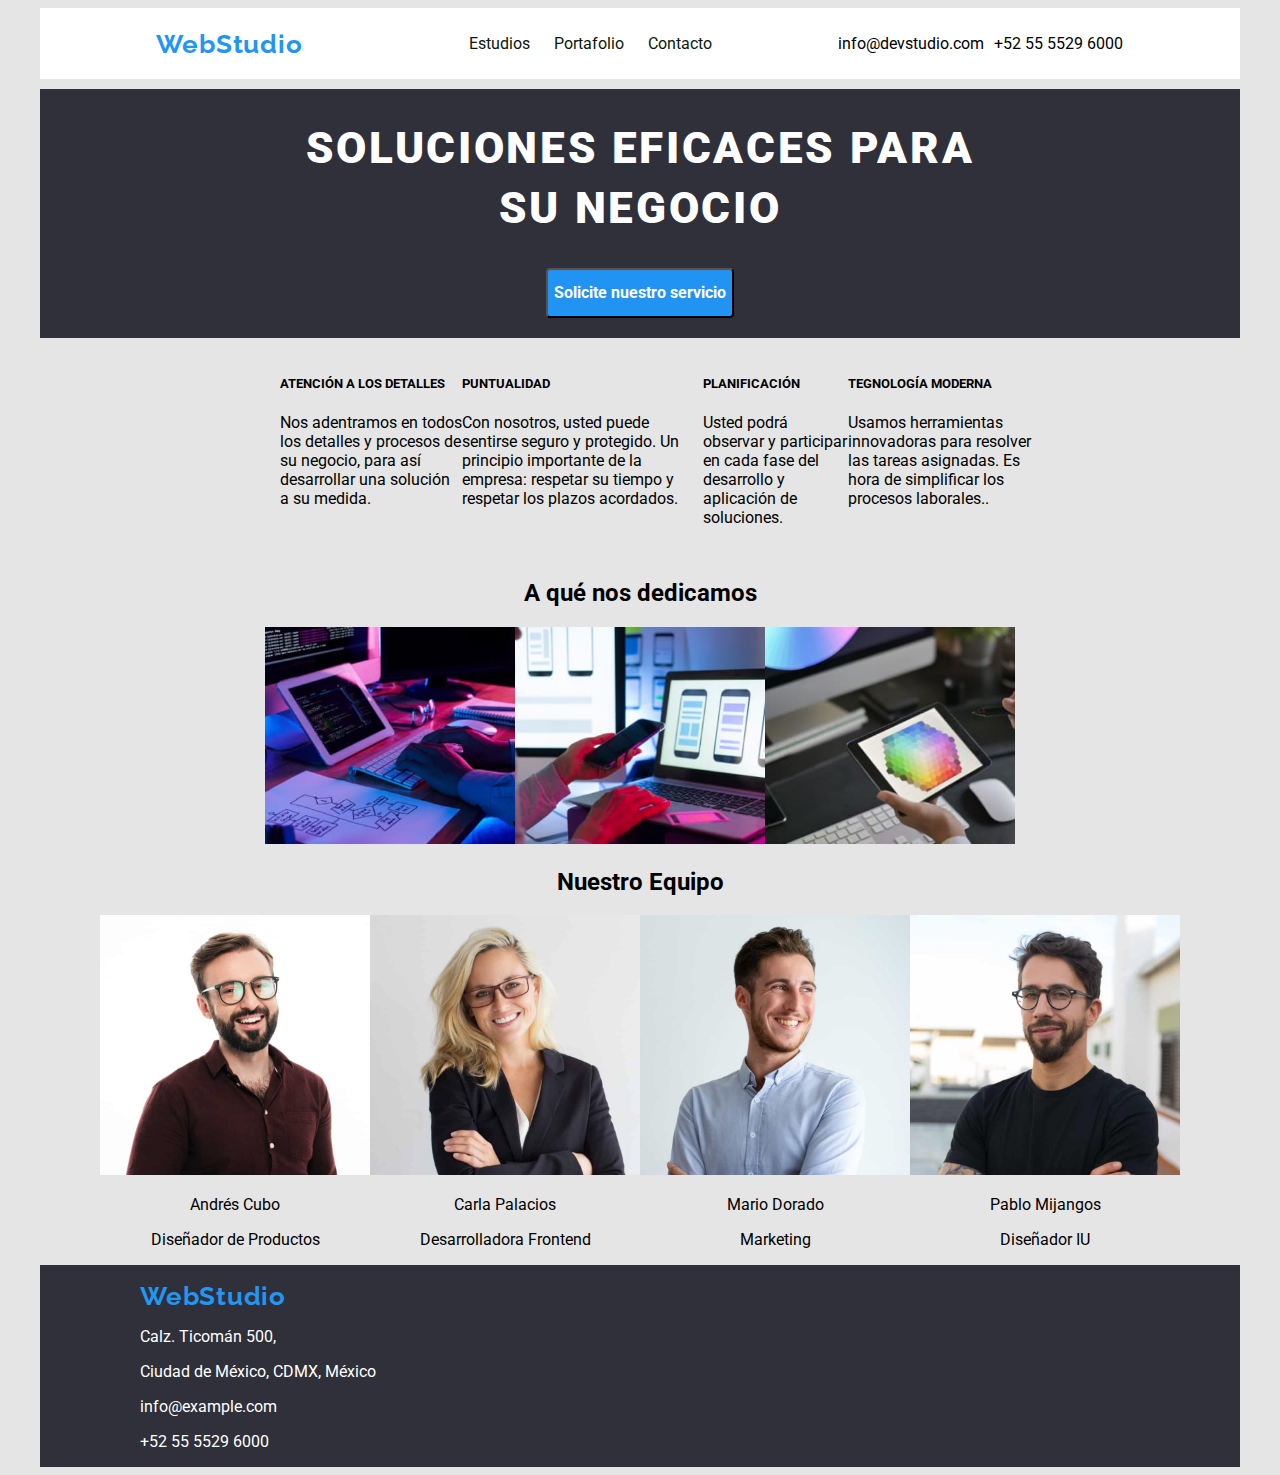
==== index.html @ 7c76f072 "Tarea3Version1" ====
<!DOCTYPE html>
<html lang="es">
  <head>
    <meta charset="UTF-8" />
    <meta http-equiv="X-UA-Compatible" content="IE=edge" />
    <meta name="viewport" content="width=device-width, initial-scale=1.0" />
    <link rel="stylesheet" href="css/styles.css" />
    <link rel="preconnect" href="https://fonts.googleapis.com" />
    <link rel="preconnect" href="https://fonts.gstatic.com" crossorigin />
    <link
      href="https://fonts.googleapis.com/css2?family=Raleway:wght@700&family=Roboto:wght@400;500;700;900&display=swap"
      rel="stylesheet"
    />
    <title>WebStudio</title>
  </head>
  <body>
    <section class="container">
      <header class="top-line section">
        <section class="logo">
          <p class="logo-top"><a href="#">WebStudio</a></p>
        </section>
        <section class="menu">
          <nav>
            <ul class="menu-nav">
              <li><a href="studio.html" target="_parent">Estudios</a></li>
              <li><a href="portafolio.html" target="_parent">Portafolio</a></li>
              <li><a href="#">Contacto</a></li>
            </ul>
          </nav>
        </section>
        <section class="contact">
          <p class="email">info@devstudio.com</p>
          <p class="phone">+52 55 5529 6000</p>
        </section>
      </header>
      <main class="index-main section">
        <section class="content-title">
          <h1 class="title">SOLUCIONES EFICACES PARA SU NEGOCIO</h1>
          <button class="button" type="button">
            Solicite nuestro servicio
          </button>
        </section>
        <section class="skills">
          <ul>
            <li>
              <h5>ATENCIÓN A LOS DETALLES</h5>
              <p>
                Nos adentramos en todos los detalles y procesos de su negocio,
                para así desarrollar una solución a su medida.
              </p>
            </li>
            <li>
              <h5>PUNTUALIDAD</h5>
              <p>
                Con nosotros, usted puede sentirse seguro y protegido. Un
                principio importante de la empresa: respetar su tiempo y
                respetar los plazos acordados.
              </p>
            </li>
            <li>
              <h5>PLANIFICACIÓN</h5>
              <p>
                Usted podrá observar y participar en cada fase del desarrollo y
                aplicación de soluciones.
              </p>
            </li>
            <li>
              <h5>TEGNOLOGÍA MODERNA</h5>
              <p>
                Usamos herramientas innovadoras para resolver las tareas
                asignadas. Es hora de simplificar los procesos laborales..
              </p>
            </li>
          </ul>
        </section>
        <section class="our-work">
          <section class="title-work">
            <h2>A qué nos dedicamos</h2>
          </section>
          <section class="our-work-1">
            <section class="desktop">
              <a href="#"
                ><img
                  src="images/pcdesktop.jpg"
                  alt="Computador de Escritorio"
                  width="250px"
              /></a>
            </section>
            <section class="laptop">
              <a href="#"
                ><img
                  src="images/laptop.jpg"
                  alt="Computador protatil"
                  width="250px"
              /></a>
            </section>
            <section class="tablet">
              <a href="#"
                ><img 
                   src="images/Tablet.jpg" 
                   alt="Tablet" 
                   width="250px"
              /></a>
            </section>
          </section>
        </section>
        <section class="team">
          <section class="title-team">
            <h2>Nuestro Equipo</h2>
          </section>
          <section class="team-content">
            <section>
              <img
                src="images/Andrescubo.jpg"
                alt="Fotografía de Andres Cubo"
                width="270"
              />
              <p>Andrés Cubo</p>
              <p>Diseñador de Productos</p>
            </section>
            <section>
              <img
                src="images/CarlaPalacios.jpg"
                alt="Fotografía de Carla Palacios"
                width="270"
              />
              <p>Carla Palacios</p>
              <p>Desarrolladora Frontend</p>
            </section>
            <section>
              <img
                src="images/Mariodorado.jpg"
                alt="Fotografía de Mario Dorado"
                width="270"
              />
              <p>Mario Dorado</p>
              <p>Marketing</p>
            </section>
            <section>
              <img
                src="images/Pablomijangos.jpg"
                alt="Fotografía de Pablo Mijangos"
                width="270"
              />
              <p>Pablo Mijangos</p>
              <p>Diseñador IU</p>
            </section>
          </section>
        </section>
      </main>
      <footer class="footer section">
        <section>
          <section class="logo">
            <p class="logo-down"><a href="#">WebStudio</a></p>
          </section>
          <section class="direction">
            <p>Calz. Ticomán 500,</p>
            <p>Ciudad de México, CDMX, México</p>
            <p>info@example.com</p>
            <p>+52 55 5529 6000</p>
          </section>
        </section>
      </footer>
    </section>
  </body>
</html>
---- css/styles.css ----
@import url('https://fonts.googleapis.com/css2?family=Raleway:wght@700&family=Roboto:wght@400;500;700;900&display=swap');
body {
  background: #e5e5e5;
  font-family: "Roboto", sans-serif;
  
}
.container{
    width: 1200px;
    margin: 0 auto;
}
.top-line {
  display: flex;
  flex-direction: row;
  align-items: center;
  justify-content: space-evenly;
  /* padding-left: 50px; */
  /* padding-right: 20px; */
  background: #ffffff;
  margin-bottom: 10px; 
  /* padding-left: 10%; */
}
.logo a {
  font-family: "raleway", sans-serif;
  font-style: normal;
  font-weight: 700;
  font-size: 26px;
  letter-spacing: 0.03em;
  color: #2196f3;
}
.menu ul li a {
  color: #09180b;
}
.menu ul li a:hover {
  color: #2196f3;
}
.menu ul li a:focus {
  color: #2196f3;
}
.logo a:hover {
  color: #09180b;
}
.logo a:focus {
  color: #09180b;
}
a {
  text-decoration: none;
}
.menu ul li {
  display: inline-block;
  padding: 10px;
  /* padding-right: 10px; */
}
.contact {
  display: flex;
  flex-direction: row;
  column-gap: 10px; 
}
.contact p:hover {
  color: #2196f3;
}
.index-main{
  display: flex;
  flex-direction: column;
  align-items: center;
}
.content-title {
  display: flex;
  flex-direction: column;
  background: #2f303a;
  align-items: center;
  padding-bottom: 20px;
  width: 1200px;
}
.title {
  width: 700px;
  font-family: "Roboto", sans-serif;  
  font-size: 44px;
  font-weight: 900;
  line-height: 60px;

  text-align: center;
  letter-spacing: 0.06em;
  text-transform: uppercase;

  color: #ffffff;
}

.button {
  height: 50px;
  background: #2193f3;
  border-radius: 4px;
  font-family: "Roboto", sans-serif;
  font-style: normal;
  font-weight: 700;
  font-size: 16px;
  color: #ffffff;
  text-align: center;
}
.button:hover {
  background: #e5e5e5;
  color: #2196f3;
  cursor: pointer;
}
.button:focus {
  background: #e5e5e5;
  color: #2196f3;
}  
.skills ul li{
    display: inline;   
}
.skills ul{
    display: flex;
    flex-direction: row;       
}
.skills{
    width: 800px;
}
.our-work {
  display: flex;
  flex-direction: column;
  align-items: center;
  width: 800px;
  /* margin: 0 auto; */
}
.our-work-1 {
  display: flex;
  flex-direction: row;
}
.team {
  display: flex;
  flex-direction: column;
  align-items: center;  
}
.team-content {
  display: flex;
  flex-direction: row;   
}
.team-content p {
  text-align: center;
}
.footer{
  display: flex;
  flex-direction: row;
  background: #2f303a;
  padding-left: 100px;  
}
.direction p:hover{
    color: #2196f3;
}
.direction p{
    color: #ffffff;
}
.logo-down a:focus{
    color: #ffffff;
}



/* CSS DE LA PÁGINA PORTAFOLIO */

.portafolio-main{
    display: flex;
    flex-direction:column;    
    align-items: center;
    justify-content: center;
}
.menu-second ul li{
    display: inline-block;
    background-color: #F5F4FA;
    padding: 8px;
    border-radius: 4px;
}

.menu-second ul li:hover{
    background-color: #2193f3;
}
.menu-second ul li a:hover{
    color: #F5F4FA;
}

.portafolio{
    display: grid;
    grid-template-columns: 200px 200px 200px;
    gap: 5px;    
}
.social-media{
    margin-left: 70px;
    /* margin-top: 10px; */
}
.social-media h4{
    color: white;
}
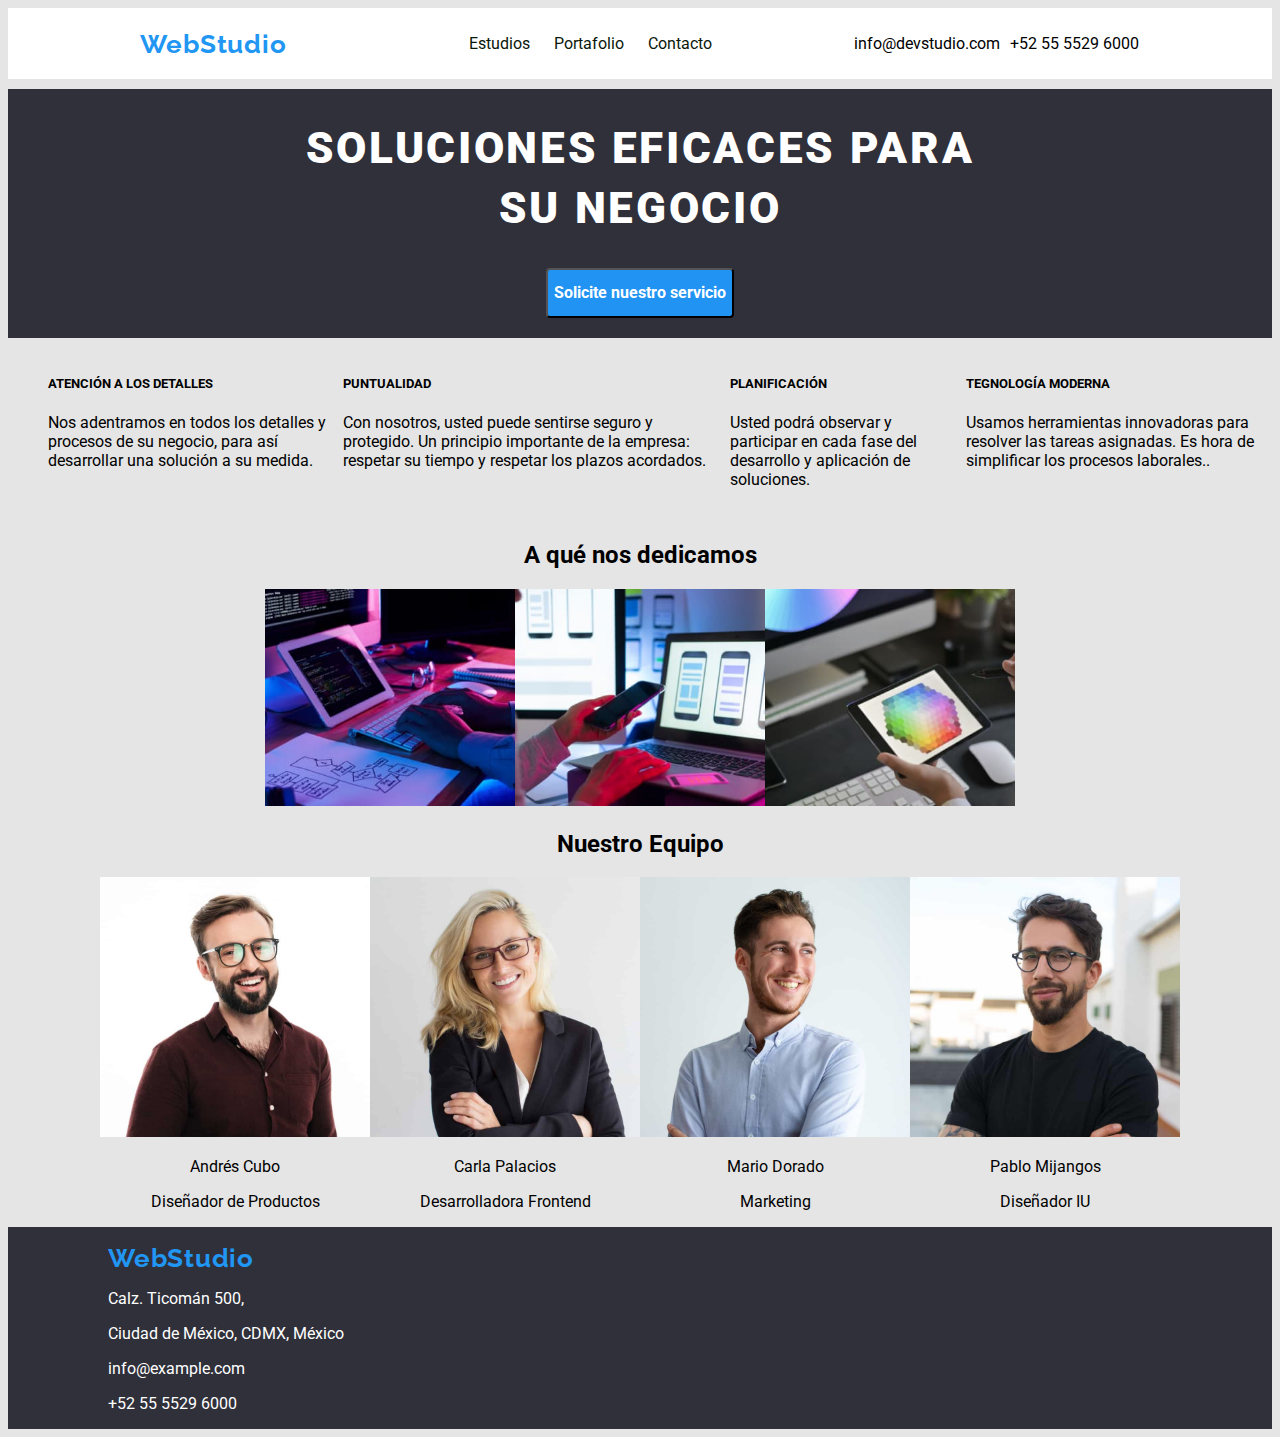
==== commit 83b04a61: "Tarea3Version4" ====
--- a/index.html
+++ b/index.html
@@ -8,159 +8,156 @@
     <link rel="preconnect" href="https://fonts.googleapis.com" />
     <link rel="preconnect" href="https://fonts.gstatic.com" crossorigin />
     <link
+      rel="stylesheet"
+      href="https://github.com/sindresorhus/modern-normalize/blob/main/modern-normalize.css"
+    />
+    <link
       href="https://fonts.googleapis.com/css2?family=Raleway:wght@700&family=Roboto:wght@400;500;700;900&display=swap"
       rel="stylesheet"
     />
     <title>WebStudio</title>
   </head>
   <body>
-    <section class="container">
-      <header class="top-line section">
-        <section class="logo">
-          <p class="logo-top"><a href="#">WebStudio</a></p>
+    <header class="top-line section">
+      <section class="logo">
+        <p class="logo-top"><a href="#">WebStudio</a></p>
+      </section>
+      <section class="menu">
+        <nav>
+          <ul class="menu-nav">
+            <li><a href="studio.html" target="_parent">Estudios</a></li>
+            <li><a href="portafolio.html" target="_parent">Portafolio</a></li>
+            <li><a href="#">Contacto</a></li>
+          </ul>
+        </nav>
+      </section>
+      <section class="contact">
+        <p class="email">info@devstudio.com</p>
+        <p class="phone">+52 55 5529 6000</p>
+      </section>
+    </header>
+    <main class="index-main section">
+      <section class="content-title">
+        <h1 class="title">SOLUCIONES EFICACES PARA SU NEGOCIO</h1>
+        <button class="button" type="button">Solicite nuestro servicio</button>
+      </section>
+      <section class="skills">
+        <ul>
+          <li>
+            <h5>ATENCIÓN A LOS DETALLES</h5>
+            <p>
+              Nos adentramos en todos los detalles y procesos de su negocio,
+              para así desarrollar una solución a su medida.
+            </p>
+          </li>
+          <li>
+            <h5>PUNTUALIDAD</h5>
+            <p>
+              Con nosotros, usted puede sentirse seguro y protegido. Un
+              principio importante de la empresa: respetar su tiempo y respetar
+              los plazos acordados.
+            </p>
+          </li>
+          <li>
+            <h5>PLANIFICACIÓN</h5>
+            <p>
+              Usted podrá observar y participar en cada fase del desarrollo y
+              aplicación de soluciones.
+            </p>
+          </li>
+          <li>
+            <h5>TEGNOLOGÍA MODERNA</h5>
+            <p>
+              Usamos herramientas innovadoras para resolver las tareas
+              asignadas. Es hora de simplificar los procesos laborales..
+            </p>
+          </li>
+        </ul>
+      </section>
+      <section class="our-work">
+        <section class="title-work">
+          <h2>A qué nos dedicamos</h2>
         </section>
-        <section class="menu">
-          <nav>
-            <ul class="menu-nav">
-              <li><a href="studio.html" target="_parent">Estudios</a></li>
-              <li><a href="portafolio.html" target="_parent">Portafolio</a></li>
-              <li><a href="#">Contacto</a></li>
-            </ul>
-          </nav>
-        </section>
-        <section class="contact">
-          <p class="email">info@devstudio.com</p>
-          <p class="phone">+52 55 5529 6000</p>
-        </section>
-      </header>
-      <main class="index-main section">
-        <section class="content-title">
-          <h1 class="title">SOLUCIONES EFICACES PARA SU NEGOCIO</h1>
-          <button class="button" type="button">
-            Solicite nuestro servicio
-          </button>
-        </section>
-        <section class="skills">
-          <ul>
-            <li>
-              <h5>ATENCIÓN A LOS DETALLES</h5>
-              <p>
-                Nos adentramos en todos los detalles y procesos de su negocio,
-                para así desarrollar una solución a su medida.
-              </p>
-            </li>
-            <li>
-              <h5>PUNTUALIDAD</h5>
-              <p>
-                Con nosotros, usted puede sentirse seguro y protegido. Un
-                principio importante de la empresa: respetar su tiempo y
-                respetar los plazos acordados.
-              </p>
-            </li>
-            <li>
-              <h5>PLANIFICACIÓN</h5>
-              <p>
-                Usted podrá observar y participar en cada fase del desarrollo y
-                aplicación de soluciones.
-              </p>
-            </li>
-            <li>
-              <h5>TEGNOLOGÍA MODERNA</h5>
-              <p>
-                Usamos herramientas innovadoras para resolver las tareas
-                asignadas. Es hora de simplificar los procesos laborales..
-              </p>
-            </li>
-          </ul>
-        </section>
-        <section class="our-work">
-          <section class="title-work">
-            <h2>A qué nos dedicamos</h2>
+        <section class="our-work-1">
+          <section class="desktop">
+            <a href="#"
+              ><img
+                src="images/pcdesktop.jpg"
+                alt="Computador de Escritorio"
+                width="250px"
+            /></a>
           </section>
-          <section class="our-work-1">
-            <section class="desktop">
-              <a href="#"
-                ><img
-                  src="images/pcdesktop.jpg"
-                  alt="Computador de Escritorio"
-                  width="250px"
-              /></a>
-            </section>
-            <section class="laptop">
-              <a href="#"
-                ><img
-                  src="images/laptop.jpg"
-                  alt="Computador protatil"
-                  width="250px"
-              /></a>
-            </section>
-            <section class="tablet">
-              <a href="#"
-                ><img 
-                   src="images/Tablet.jpg" 
-                   alt="Tablet" 
-                   width="250px"
-              /></a>
-            </section>
+          <section class="laptop">
+            <a href="#"
+              ><img
+                src="images/laptop.jpg"
+                alt="Computador protatil"
+                width="250px"
+            /></a>
+          </section>
+          <section class="tablet">
+            <a href="#"
+              ><img src="images/Tablet.jpg" alt="Tablet" width="250px"
+            /></a>
           </section>
         </section>
-        <section class="team">
-          <section class="title-team">
-            <h2>Nuestro Equipo</h2>
+      </section>
+      <section class="team">
+        <section class="title-team">
+          <h2>Nuestro Equipo</h2>
+        </section>
+        <section class="team-content">
+          <section>
+            <img
+              src="images/Andrescubo.jpg"
+              alt="Fotografía de Andres Cubo"
+              width="270"
+            />
+            <p>Andrés Cubo</p>
+            <p>Diseñador de Productos</p>
           </section>
-          <section class="team-content">
-            <section>
-              <img
-                src="images/Andrescubo.jpg"
-                alt="Fotografía de Andres Cubo"
-                width="270"
-              />
-              <p>Andrés Cubo</p>
-              <p>Diseñador de Productos</p>
-            </section>
-            <section>
-              <img
-                src="images/CarlaPalacios.jpg"
-                alt="Fotografía de Carla Palacios"
-                width="270"
-              />
-              <p>Carla Palacios</p>
-              <p>Desarrolladora Frontend</p>
-            </section>
-            <section>
-              <img
-                src="images/Mariodorado.jpg"
-                alt="Fotografía de Mario Dorado"
-                width="270"
-              />
-              <p>Mario Dorado</p>
-              <p>Marketing</p>
-            </section>
-            <section>
-              <img
-                src="images/Pablomijangos.jpg"
-                alt="Fotografía de Pablo Mijangos"
-                width="270"
-              />
-              <p>Pablo Mijangos</p>
-              <p>Diseñador IU</p>
-            </section>
+          <section>
+            <img
+              src="images/CarlaPalacios.jpg"
+              alt="Fotografía de Carla Palacios"
+              width="270"
+            />
+            <p>Carla Palacios</p>
+            <p>Desarrolladora Frontend</p>
+          </section>
+          <section>
+            <img
+              src="images/Mariodorado.jpg"
+              alt="Fotografía de Mario Dorado"
+              width="270"
+            />
+            <p>Mario Dorado</p>
+            <p>Marketing</p>
+          </section>
+          <section>
+            <img
+              src="images/Pablomijangos.jpg"
+              alt="Fotografía de Pablo Mijangos"
+              width="270"
+            />
+            <p>Pablo Mijangos</p>
+            <p>Diseñador IU</p>
           </section>
         </section>
-      </main>
-      <footer class="footer section">
-        <section>
-          <section class="logo">
-            <p class="logo-down"><a href="#">WebStudio</a></p>
-          </section>
-          <section class="direction">
-            <p>Calz. Ticomán 500,</p>
-            <p>Ciudad de México, CDMX, México</p>
-            <p>info@example.com</p>
-            <p>+52 55 5529 6000</p>
-          </section>
+      </section>
+    </main>
+    <footer class="footer section">
+      <section>
+        <section class="logo">
+          <p class="logo-down"><a href="#">WebStudio</a></p>
         </section>
-      </footer>
-    </section>
+        <section class="direction">
+          <p>Calz. Ticomán 500,</p>
+          <p>Ciudad de México, CDMX, México</p>
+          <p>info@example.com</p>
+          <p>+52 55 5529 6000</p>
+        </section>
+      </section>
+    </footer>
   </body>
 </html>
--- a/css/styles.css
+++ b/css/styles.css
@@ -1,23 +1,15 @@
-@import url('https://fonts.googleapis.com/css2?family=Raleway:wght@700&family=Roboto:wght@400;500;700;900&display=swap');
+@import url("https://fonts.googleapis.com/css2?family=Raleway:wght@700&family=Roboto:wght@400;500;700;900&display=swap");
 body {
   background: #e5e5e5;
   font-family: "Roboto", sans-serif;
-  
-}
-.container{
-    width: 1200px;
-    margin: 0 auto;
 }
 .top-line {
   display: flex;
   flex-direction: row;
   align-items: center;
-  justify-content: space-evenly;
-  /* padding-left: 50px; */
-  /* padding-right: 20px; */
+  justify-content: space-evenly; 
   background: #ffffff;
-  margin-bottom: 10px; 
-  /* padding-left: 10%; */
+  margin-bottom: 10px;  
 }
 .logo a {
   font-family: "raleway", sans-serif;
@@ -47,18 +39,17 @@
 }
 .menu ul li {
   display: inline-block;
-  padding: 10px;
-  /* padding-right: 10px; */
+  padding: 10px; 
 }
 .contact {
   display: flex;
   flex-direction: row;
-  column-gap: 10px; 
+  column-gap: 10px;
 }
 .contact p:hover {
   color: #2196f3;
 }
-.index-main{
+.index-main {
   display: flex;
   flex-direction: column;
   align-items: center;
@@ -69,11 +60,11 @@
   background: #2f303a;
   align-items: center;
   padding-bottom: 20px;
-  width: 1200px;
+  width: 100%;
 }
 .title {
   width: 700px;
-  font-family: "Roboto", sans-serif;  
+  font-family: "Roboto", sans-serif;
   font-size: 44px;
   font-weight: 900;
   line-height: 60px;
@@ -104,23 +95,19 @@
 .button:focus {
   background: #e5e5e5;
   color: #2196f3;
-}  
-.skills ul li{
-    display: inline;   
 }
-.skills ul{
-    display: flex;
-    flex-direction: row;       
+.skills ul li {
+  display: inline;
 }
-.skills{
-    width: 800px;
+.skills ul {
+  display: flex;
+  flex-direction: row;
+  column-gap: 5px;
 }
 .our-work {
   display: flex;
   flex-direction: column;
-  align-items: center;
-  width: 800px;
-  /* margin: 0 auto; */
+  align-items: center; 
 }
 .our-work-1 {
   display: flex;
@@ -129,65 +116,62 @@
 .team {
   display: flex;
   flex-direction: column;
-  align-items: center;  
+  align-items: center;
 }
 .team-content {
   display: flex;
-  flex-direction: row;   
+  flex-direction: row;
 }
 .team-content p {
   text-align: center;
 }
-.footer{
+.footer {
   display: flex;
   flex-direction: row;
   background: #2f303a;
-  padding-left: 100px;  
+  padding-left: 100px;
 }
-.direction p:hover{
-    color: #2196f3;
+.direction p:hover {
+  color: #2196f3;
 }
-.direction p{
-    color: #ffffff;
+.direction p {
+  color: #ffffff;
 }
-.logo-down a:focus{
-    color: #ffffff;
+.logo-down a:focus {
+  color: #ffffff;
 }
-
-
 
 /* CSS DE LA PÁGINA PORTAFOLIO */
 
-.portafolio-main{
-    display: flex;
-    flex-direction:column;    
-    align-items: center;
-    justify-content: center;
+.portafolio-main {
+  display: flex;
+  flex-direction: column;
+  align-items: center;
+  justify-content: center;
 }
-.menu-second ul li{
-    display: inline-block;
-    background-color: #F5F4FA;
-    padding: 8px;
-    border-radius: 4px;
+.menu-second ul li {
+  display: inline-block;
+  background-color: #f5f4fa;
+  padding: 8px;
+  border-radius: 4px;
 }
 
-.menu-second ul li:hover{
-    background-color: #2193f3;
+.menu-second ul li:hover {
+  background-color: #2193f3;
 }
-.menu-second ul li a:hover{
-    color: #F5F4FA;
+.menu-second ul li a:hover {
+  color: #f5f4fa;
 }
 
-.portafolio{
-    display: grid;
-    grid-template-columns: 200px 200px 200px;
-    gap: 5px;    
+.portafolio {
+  display: grid;
+  grid-template-columns: 200px 200px 200px;
+  gap: 5px;
 }
-.social-media{
-    margin-left: 70px;
-    /* margin-top: 10px; */
+.social-media {
+  margin-left: 70px;
+  /* margin-top: 10px; */
 }
-.social-media h4{
-    color: white;
+.social-media h4 {
+  color: white;
 }
-
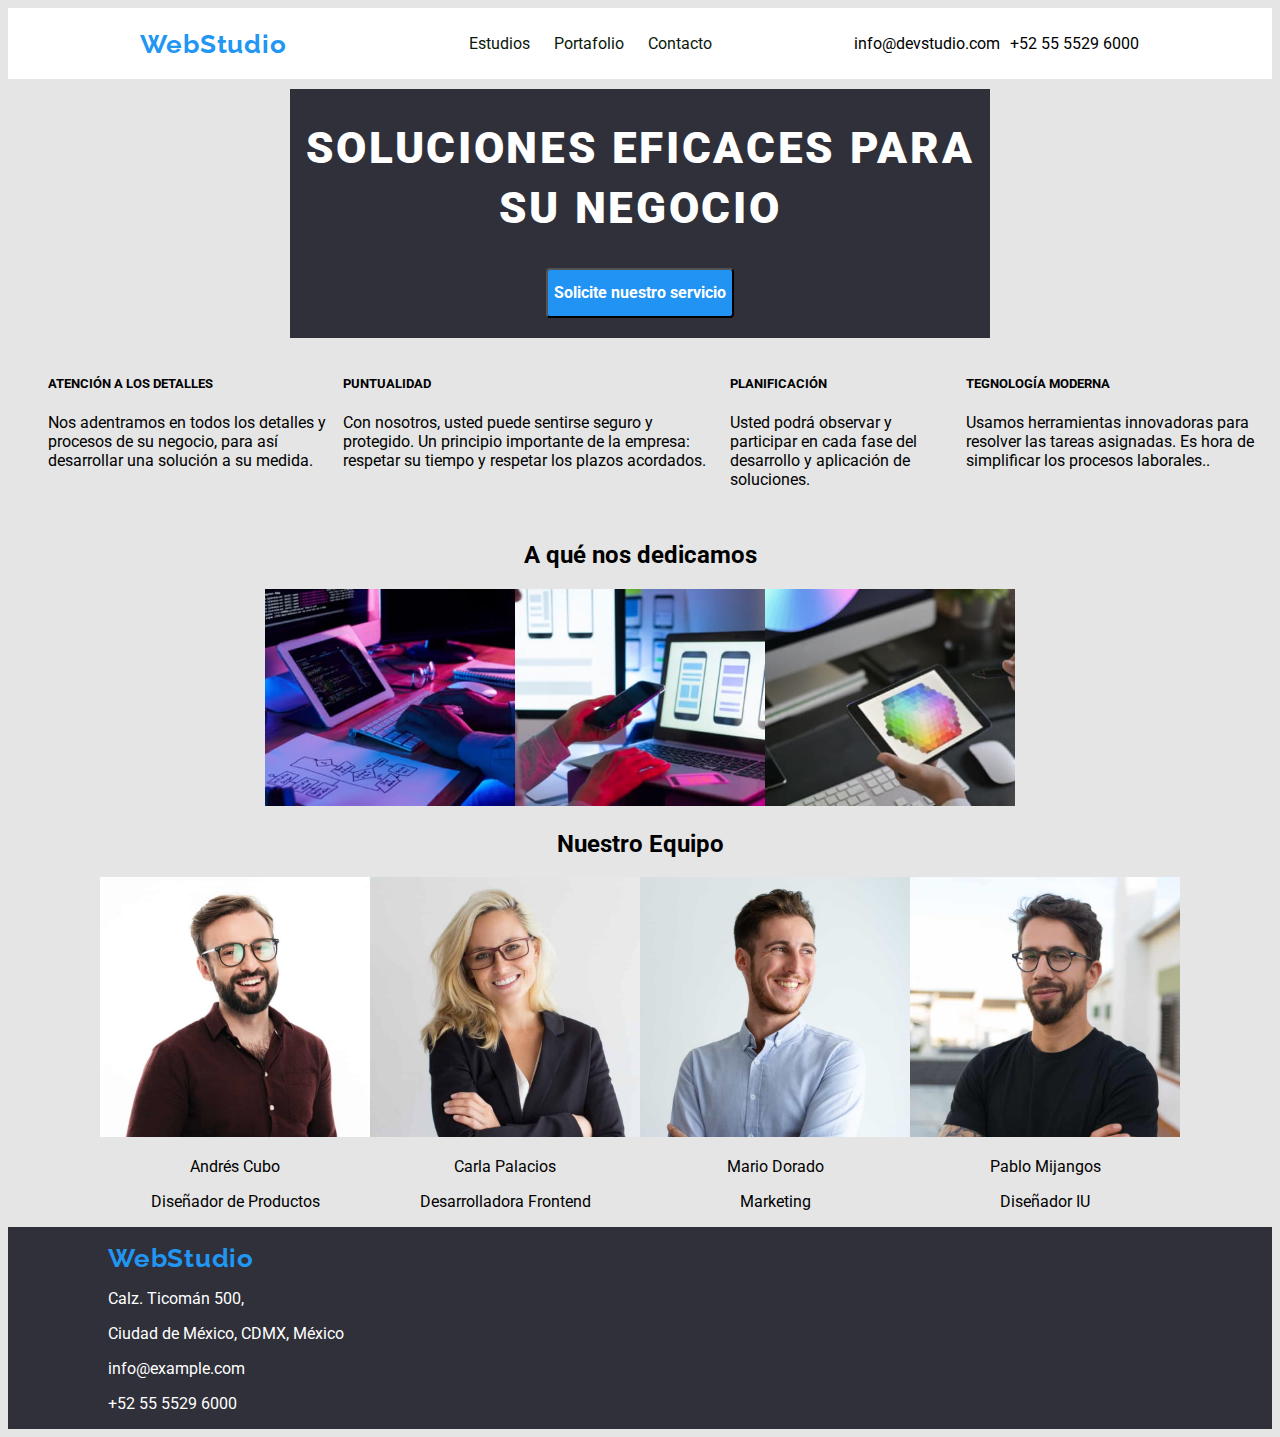
==== commit 665ea995: "Tarea3Version5" ====
--- a/index.html
+++ b/index.html
@@ -36,7 +36,7 @@
         <p class="phone">+52 55 5529 6000</p>
       </section>
     </header>
-    <main class="index-main section">
+    <main class="index-main">
       <section class="content-title">
         <h1 class="title">SOLUCIONES EFICACES PARA SU NEGOCIO</h1>
         <button class="button" type="button">Solicite nuestro servicio</button>
--- a/css/styles.css
+++ b/css/styles.css
@@ -59,8 +59,7 @@
   flex-direction: column;
   background: #2f303a;
   align-items: center;
-  padding-bottom: 20px;
-  width: 100%;
+  padding-bottom: 20px;  
 }
 .title {
   width: 700px;
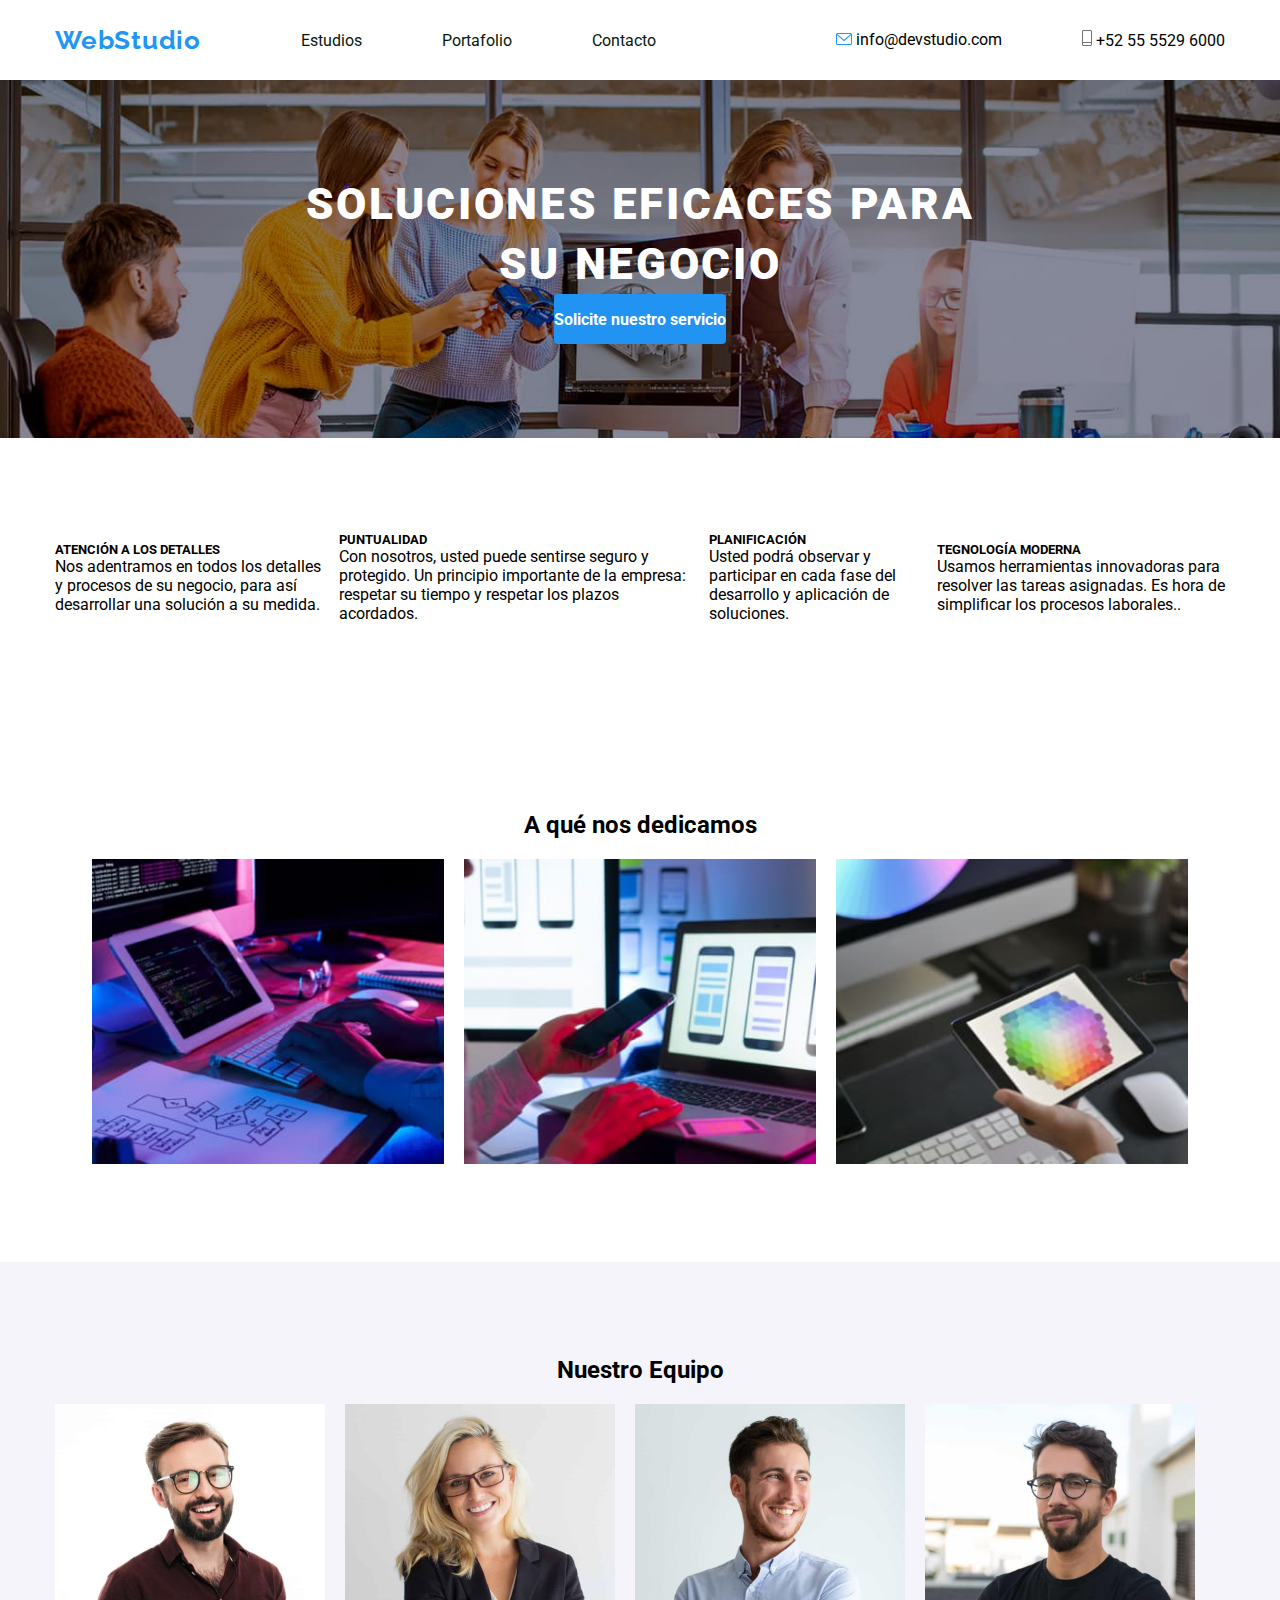
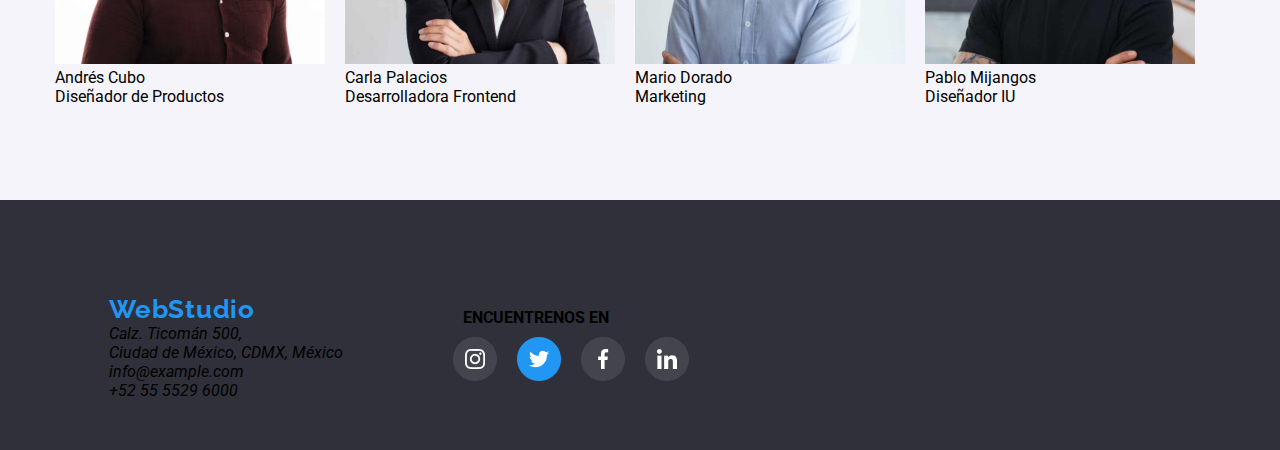
==== commit 5c6d66fe: "Tarea6Version2" ====
--- a/index.html
+++ b/index.html
@@ -18,23 +18,29 @@
     <title>WebStudio</title>
   </head>
   <body>
-    <header class="top-line section">
-      <section class="logo">
-        <p class="logo-top"><a href="#">WebStudio</a></p>
-      </section>
-      <section class="menu">
+    <header class="top-line">      
+      <div class="container">        
         <nav>
+          <p class="logo-top logo"><a href="#">WebStudio</a></p>
           <ul class="menu-nav">
             <li><a href="studio.html" target="_parent">Estudios</a></li>
             <li><a href="portafolio.html" target="_parent">Portafolio</a></li>
             <li><a href="#">Contacto</a></li>
           </ul>
-        </nav>
-      </section>
-      <section class="contact">
-        <p class="email">info@devstudio.com</p>
-        <p class="phone">+52 55 5529 6000</p>
-      </section>
+        </nav>  
+        <ul class="contacts-menu">
+          <li>
+            <svg width="16" height="12" viewBox="0 0 16 12" fill="none" xmlns="http://www.w3.org/2000/svg">
+              <path d="M14.5 0H1.50001C0.672854 0 0 0.672853 0 1.50001V10.5C0 11.3271 0.672854 12 1.50001 12H14.5C15.3271 12 16 11.3271 16 10.5V1.50001C16 0.672853 15.3271 0 14.5 0ZM14.5 0.999994C14.5679 0.999994 14.6325 1.01409 14.6916 1.0387L8 6.83838L1.30833 1.0387C1.36742 1.01412 1.43204 0.999994 1.49998 0.999994H14.5ZM14.5 11H1.50001C1.22414 11 0.999996 10.7759 0.999996 10.5V2.09521L7.67236 7.87792C7.76661 7.95944 7.8833 7.99999 8 7.99999C8.1167 7.99999 8.23339 7.95948 8.32764 7.87792L15 2.09521V10.5C15 10.7759 14.7759 11 14.5 11Z" fill="#2196F3"/>
+            </svg>
+             info@devstudio.com
+          </li>
+          <li><svg width="10" height="16" viewBox="0 0 10 16" fill="none" xmlns="http://www.w3.org/2000/svg">
+            <path d="M8.5 0H1.5C0.672848 0 0 0.672848 0 1.5V14.5C0 15.3272 0.672848 16 1.5 16H8.5C9.32715 16 10 15.3272 10 14.5V1.5C10 0.672848 9.32715 0 8.5 0ZM1.5 1H8.5C8.77588 1 9 1.22412 9 1.5V12H1V1.5C1 1.22412 1.22412 1 1.5 1ZM8.5 15H1.5C1.22412 15 1 14.7759 1 14.5V13H9V14.5C9 14.7759 8.77588 15 8.5 15Z" fill="#757575"/>
+            </svg>
+             +52 55 5529 6000</li>
+        </ul>                
+      </div>
     </header>
     <main class="index-main">
       <section class="content-title">
@@ -42,122 +48,102 @@
         <button class="button" type="button">Solicite nuestro servicio</button>
       </section>
       <section class="skills">
-        <ul>
-          <li>
-            <h5>ATENCIÓN A LOS DETALLES</h5>
-            <p>
-              Nos adentramos en todos los detalles y procesos de su negocio,
-              para así desarrollar una solución a su medida.
-            </p>
-          </li>
-          <li>
-            <h5>PUNTUALIDAD</h5>
-            <p>
-              Con nosotros, usted puede sentirse seguro y protegido. Un
-              principio importante de la empresa: respetar su tiempo y respetar
-              los plazos acordados.
-            </p>
-          </li>
-          <li>
-            <h5>PLANIFICACIÓN</h5>
-            <p>
-              Usted podrá observar y participar en cada fase del desarrollo y
-              aplicación de soluciones.
-            </p>
-          </li>
-          <li>
-            <h5>TEGNOLOGÍA MODERNA</h5>
-            <p>
-              Usamos herramientas innovadoras para resolver las tareas
-              asignadas. Es hora de simplificar los procesos laborales..
-            </p>
-          </li>
-        </ul>
+        <div class="container">
+          <ul>
+            <li>
+              <h5>ATENCIÓN A LOS DETALLES</h5>
+              <p>
+                Nos adentramos en todos los detalles y procesos de su negocio,
+                para así desarrollar una solución a su medida.
+              </p>
+            </li>
+            <li>
+              <h5>PUNTUALIDAD</h5>
+              <p>
+                Con nosotros, usted puede sentirse seguro y protegido. Un
+                principio importante de la empresa: respetar su tiempo y respetar
+                los plazos acordados.
+              </p>
+            </li>
+            <li>
+              <h5>PLANIFICACIÓN</h5>
+              <p>
+                Usted podrá observar y participar en cada fase del desarrollo y
+                aplicación de soluciones.
+              </p>
+            </li>
+            <li>
+              <h5>TEGNOLOGÍA MODERNA</h5>
+              <p>
+                Usamos herramientas innovadoras para resolver las tareas
+                asignadas. Es hora de simplificar los procesos laborales..
+              </p>
+            </li>
+          </ul>
+        </div>
       </section>
-      <section class="our-work">
-        <section class="title-work">
+      <section class="our-work">   
+        <div class="container">
           <h2>A qué nos dedicamos</h2>
-        </section>
-        <section class="our-work-1">
-          <section class="desktop">
-            <a href="#"
-              ><img
-                src="images/pcdesktop.jpg"
-                alt="Computador de Escritorio"
-                width="250px"
-            /></a>
-          </section>
-          <section class="laptop">
-            <a href="#"
-              ><img
-                src="images/laptop.jpg"
-                alt="Computador protatil"
-                width="250px"
-            /></a>
-          </section>
-          <section class="tablet">
-            <a href="#"
-              ><img src="images/Tablet.jpg" alt="Tablet" width="250px"
-            /></a>
-          </section>
-        </section>
+          <ul>
+            <li><img src="images/pcdesktop.jpg" alt="Computador de Escritorio" width="352px"></li>
+            <li><img src="images/laptop.jpg" alt="Computador protatil" width=352px"/></li>
+            <li><img src="images/Tablet.jpg" alt="Tablet" width="352px"/></li>
+          </ul>
+        </div>       
       </section>
+
       <section class="team">
-        <section class="title-team">
+        <div class="container">
           <h2>Nuestro Equipo</h2>
-        </section>
-        <section class="team-content">
-          <section>
-            <img
-              src="images/Andrescubo.jpg"
-              alt="Fotografía de Andres Cubo"
-              width="270"
-            />
-            <p>Andrés Cubo</p>
-            <p>Diseñador de Productos</p>
-          </section>
-          <section>
-            <img
-              src="images/CarlaPalacios.jpg"
-              alt="Fotografía de Carla Palacios"
-              width="270"
-            />
-            <p>Carla Palacios</p>
-            <p>Desarrolladora Frontend</p>
-          </section>
-          <section>
-            <img
-              src="images/Mariodorado.jpg"
-              alt="Fotografía de Mario Dorado"
-              width="270"
-            />
-            <p>Mario Dorado</p>
-            <p>Marketing</p>
-          </section>
-          <section>
-            <img
-              src="images/Pablomijangos.jpg"
-              alt="Fotografía de Pablo Mijangos"
-              width="270"
-            />
-            <p>Pablo Mijangos</p>
-            <p>Diseñador IU</p>
-          </section>
-        </section>
+          <ul>
+            <li>
+              <img src="images/Andrescubo.jpg" alt="Fotografía de Andres Cubo"width="270"/>
+              <p>Andrés Cubo</p>
+              <p>Diseñador de Productos</p>
+            </li>
+            <li>
+              <img src="images/CarlaPalacios.jpg" alt="Fotografía de Carla Palacios" width="270"/>
+              <p>Carla Palacios</p>
+              <p>Desarrolladora Frontend</p>
+            </li>
+            <li>
+              <img src="images/Mariodorado.jpg" alt="Fotografía de Mario Dorado" width="270"/>
+              <p>Mario Dorado</p>
+              <p>Marketing</p>
+            </li>
+            <li>
+              <img src="images/Pablomijangos.jpg" alt="Fotografía de Pablo Mijangos" width="270"/>
+              <p>Pablo Mijangos</p>
+              <p>Diseñador IU</p>
+            </li>
+          </ul>
+        </div>          
       </section>
     </main>
-    <footer class="footer section">
-      <section>
-        <section class="logo">
-          <p class="logo-down"><a href="#">WebStudio</a></p>
-        </section>
-        <section class="direction">
-          <p>Calz. Ticomán 500,</p>
-          <p>Ciudad de México, CDMX, México</p>
-          <p>info@example.com</p>
-          <p>+52 55 5529 6000</p>
-        </section>
-      </section>
+    <footer class="footer">
+      <div class="container">
+        <div>
+          <p class="logo-down logo"><a href="#">WebStudio</a></p>
+          <address>
+            <ul>
+              <li>Calz. Ticomán 500,</li>
+              <li>Ciudad de México, CDMX, México</li>
+              <li>info@example.com</li>
+              <li>+52 55 5529 6000</li>
+            </ul>
+          </address> 
+        </div>
+         <div>
+          <h4>ENCUENTRENOS EN</h4>
+          <ul class="social-media">
+            <li><img src="images/images-portafolio/instagram.jpg" alt="Logo de instagram"></li>
+            <li><img src="images/images-portafolio/twiter.jpg" alt="Logo de Twiter"></li>
+            <li><img src="images/images-portafolio/facebook.jpg" alt="Logo de Facebook"></li>
+            <li><img src="images/images-portafolio/linkedin.jpg" alt=""></li>
+          </ul>
+         </div>       
+      </div>     
     </footer>
   </body>
 </html>
--- a/css/styles.css
+++ b/css/styles.css
@@ -1,15 +1,44 @@
 @import url("https://fonts.googleapis.com/css2?family=Raleway:wght@700&family=Roboto:wght@400;500;700;900&display=swap");
+*{
+  margin: 0;
+  padding: 0;
+  box-sizing: border-box;
+}
 body {
-  background: #e5e5e5;
+  background-color: #ffffff;
   font-family: "Roboto", sans-serif;
 }
-.top-line {
-  display: flex;
-  flex-direction: row;
-  align-items: center;
-  justify-content: space-evenly; 
-  background: #ffffff;
-  margin-bottom: 10px;  
+section{
+  padding: 94px 0;
+}
+.container{
+  padding: 0 15px;
+  max-width: 1200px;
+  margin: 0 auto;
+}
+header{
+  height: 80px; 
+}
+header .container{
+  display: flex;    
+  align-items: center;  
+  justify-content: space-between;
+  height: 100%; 
+}
+.top-line .container nav{
+  display: flex;
+  align-items: center;
+  gap: 100px;
+}
+.top-line .container nav ul{
+  display: flex;
+  list-style: none;
+  gap: 80px;
+}
+.container .contacts-menu{
+  display: flex;
+  list-style: none;
+  gap: 80px;
 }
 .logo a {
   font-family: "raleway", sans-serif;
@@ -19,47 +48,26 @@
   letter-spacing: 0.03em;
   color: #2196f3;
 }
-.menu ul li a {
+.menu-nav li a:hover,
+.contacts-menu li:hover,
+.contacts-menu li img{
+  color: #2196f3;
+}
+.menu-nav li a{
   color: #09180b;
 }
-.menu ul li a:hover {
-  color: #2196f3;
-}
-.menu ul li a:focus {
-  color: #2196f3;
-}
-.logo a:hover {
-  color: #09180b;
-}
+.logo a:hover,
 .logo a:focus {
   color: #09180b;
 }
 a {
   text-decoration: none;
 }
-.menu ul li {
-  display: inline-block;
-  padding: 10px; 
-}
-.contact {
-  display: flex;
-  flex-direction: row;
-  column-gap: 10px;
-}
-.contact p:hover {
-  color: #2196f3;
-}
-.index-main {
-  display: flex;
-  flex-direction: column;
-  align-items: center;
-}
-.content-title {
-  display: flex;
-  flex-direction: column;
+.content-title{  
   background: #2f303a;
-  align-items: center;
-  padding-bottom: 20px;  
+  background-image: url("/images/Imagen-titulo.jpg");
+  background-size: cover;
+  text-align: center;   
 }
 .title {
   width: 700px;
@@ -67,7 +75,7 @@
   font-size: 44px;
   font-weight: 900;
   line-height: 60px;
-
+  margin: 0px auto;
   text-align: center;
   letter-spacing: 0.06em;
   text-transform: uppercase;
@@ -85,73 +93,97 @@
   font-size: 16px;
   color: #ffffff;
   text-align: center;
-}
-.button:hover {
+  border: none;
+}
+.button:hover{
   background: #e5e5e5;
   color: #2196f3;
   cursor: pointer;
 }
-.button:focus {
+.button:focus{
   background: #e5e5e5;
   color: #2196f3;
 }
-.skills ul li {
-  display: inline;
-}
-.skills ul {
-  display: flex;
-  flex-direction: row;
-  column-gap: 5px;
-}
-.our-work {
-  display: flex;
-  flex-direction: column;
+.skills ul li{  
+  list-style: none;
+}
+.skills ul{
+  display: flex;  
+  align-items: center;
+  gap: 10px;
+}
+
+.our-work .container h2{
+  text-align: center;
+  padding-bottom: 20px;
+}
+.our-work{
+  display: flex;
+  align-items: center;
+  justify-content: center;  
+}
+.our-work ul{
+  display: flex;  
   align-items: center; 
-}
-.our-work-1 {
-  display: flex;
-  flex-direction: row;
-}
-.team {
-  display: flex;
-  flex-direction: column;
-  align-items: center;
-}
-.team-content {
-  display: flex;
-  flex-direction: row;
-}
-.team-content p {
-  text-align: center;
-}
-.footer {
-  display: flex;
-  flex-direction: row;
-  background: #2f303a;
-  padding-left: 100px;
-}
-.direction p:hover {
-  color: #2196f3;
-}
-.direction p {
-  color: #ffffff;
-}
-.logo-down a:focus {
-  color: #ffffff;
+  gap: 20px;
+}
+.our-work ul li{
+  list-style: none;
+}
+.our-work ul li{
+  list-style: none; 
+}
+.our-work ul li img:hover{
+  box-shadow: 5px 5px rgba(11, 2, 17, 0.658);
+}
+.team{
+  background: #F5F4FA;
+}
+.team h2{
+  text-align: center;
+  padding-bottom: 20px;
+}
+.team ul{
+  display: flex;  
+  align-items: center;
+  gap: 20px;
+}
+.team ul li{
+  list-style: none;
+}
+.footer .container{
+  display: flex;
+  gap: 40px;
+  align-items: center; 
+}
+.footer .container h4{
+  text-align: center;
+  margin-bottom: 10px;
+}
+.footer .container .social-media{
+  display: flex;
+  gap: 20px;
+}
+.footer { 
+  padding: 94px;
+  background: #2f303a; 
+  height: 250px;  
+}
+.footer ul li{
+  list-style: none;
 }
 
 /* CSS DE LA PÁGINA PORTAFOLIO */
-
-.portafolio-main {
-  display: flex;
-  flex-direction: column;
+.menu-second ul{
+  display: flex;
+  gap: 20px;
   align-items: center;
   justify-content: center;
-}
-.menu-second ul li {
-  display: inline-block;
+  padding-bottom: 30px;
+}
+.menu-second ul li {  
   background-color: #f5f4fa;
-  padding: 8px;
+  list-style: none;
   border-radius: 4px;
 }
 
@@ -161,11 +193,22 @@
 .menu-second ul li a:hover {
   color: #f5f4fa;
 }
-
-.portafolio {
-  display: grid;
-  grid-template-columns: 200px 200px 200px;
-  gap: 5px;
+.portafolio{
+  max-width: 800px;
+  margin: 0 auto; 
+}
+.portafolio .galery{
+  display: flex;
+  flex-wrap: wrap;
+  align-items: center;
+  justify-content: space-evenly;
+  gap: 10px;
+}
+.portafolio .galery h2{
+  text-align: center;
+}
+.portafolio .galery li{
+  list-style: none;
 }
 .social-media {
   margin-left: 70px;
